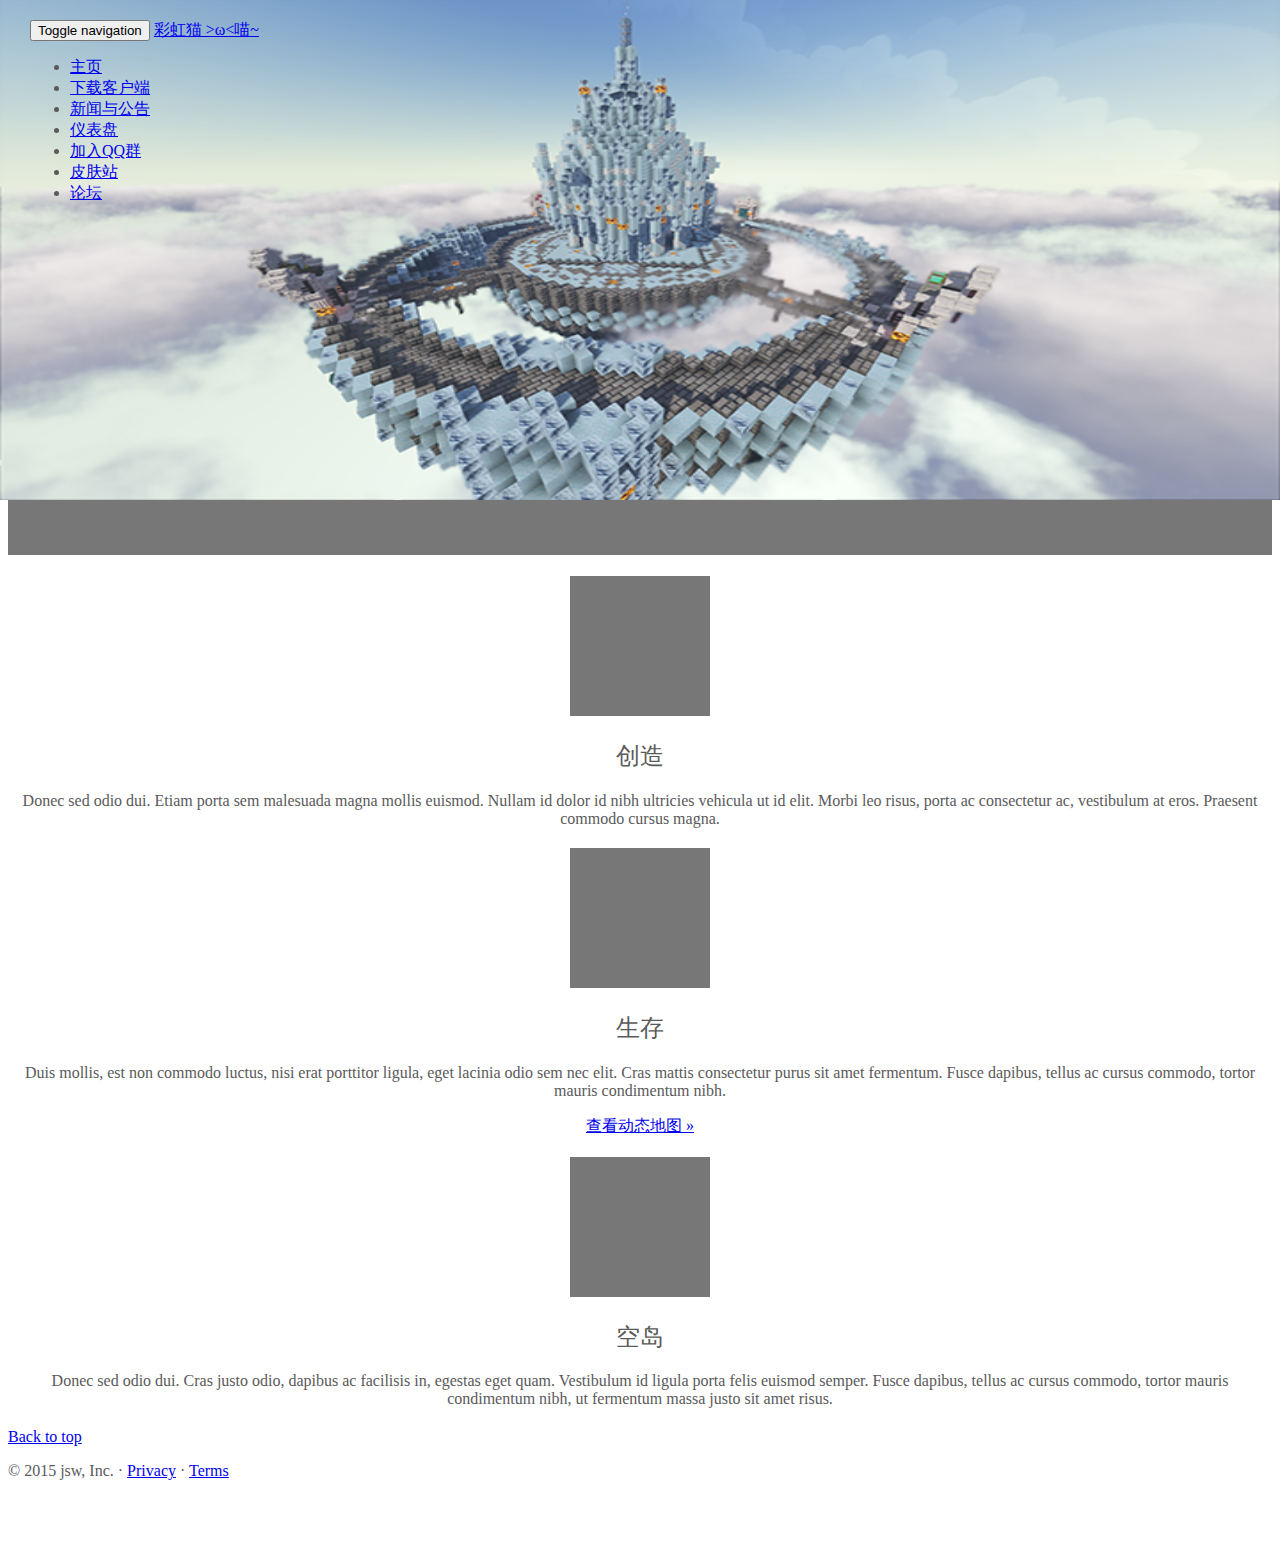
==== index.html @ a3e4a2fe "[c9.io]title" ====
<!doctype html>
<html>
<head>
<meta charset="utf-8">
<meta http-equiv="X-UA-Compatible" content="IE=edge">
<meta name="renderer" content="Webkit|ie-stand|ie-comp">  
<meta name="viewport" content="width=device-width, initial-scale=1">
<title>.”  ✿ 彩虹猫   &gt;ω&lt;喵~</title>
<link rel="stylesheet" href="http://apps.bdimg.com/libs/bootstrap/3.3.0/css/bootstrap.min.css">
<link rel="stylesheet" href="http://apps.bdimg.com/libs/bootstrap/3.3.0/css/bootstrap-theme.min.css">
<link rel="stylesheet" href="static/css/carousel.css">
</head>

<!-- NAVBAR
================================================== -->
  <body>
    <div class="navbar-wrapper">
      <div class="container">

        <nav class="navbar navbar-inverse navbar-static-top" role="navigation">
          <div class="container">
            <div class="navbar-header">
              <button type="button" class="navbar-toggle collapsed" data-toggle="collapse" data-target="#navbar" aria-expanded="false" aria-controls="navbar">
                <span class="sr-only">Toggle navigation</span>
                <span class="icon-bar"></span>
                <span class="icon-bar"></span>
                <span class="icon-bar"></span>
              </button>
              <a class="navbar-brand" href="#">彩虹猫   &gt;ω&lt;喵~</a>
            </div>
            <div id="navbar" class="navbar-collapse collapse">
              <ul class="nav navbar-nav">
                <li class="active"><a href="#">主页</a></li>
                <li><a href="#">下载客户端</a></li>
                <li><a href="#about">新闻与公告</a></li>
                <li><a href="#contact">仪表盘</a></li>
                <li><a href="#contact">加入QQ群</a></li>
                <li><a href="#">皮肤站</a></li>
				<li><a href="#">论坛</a></li>
              </ul>
            </div>
          </div>
        </nav>

      </div>
    </div>


    <!-- Carousel
    ================================================== -->
    <div id="myCarousel" class="carousel slide" data-ride="carousel">
      <!-- Indicators -->
      <ol class="carousel-indicators">
        <li data-target="#myCarousel" data-slide-to="0" class="active"></li>
        <!--<li data-target="#myCarousel" data-slide-to="1"></li>
        <li data-target="#myCarousel" data-slide-to="2"></li>-->
      </ol>
      <div class="carousel-inner" role="listbox">
        <div class="item active">
          <img src="static/image/png/bg1.png" alt="First slide">
          <div class="container">
            <div class="carousel-caption">
              <h1 style="background: url(static/image/png/bg_off.png) repeat;">新开始，新起点。</h1>
              <p style="background: url(static/image/png/bg_off.png) repeat;">脱胎自“冰封雪域”服务器，支持多版本客户端，生存、创造、空岛等多种游戏模式力求为所有玩家提供最好的体验。</p>
              <p><a class="btn btn-lg btn-primary" href="#" role="button">现在加入</a></p>
            </div>
          </div>
        </div>
        
        <!--<div class="item">
          <img src="[data-uri]" alt="Second slide">
          <div class="container">
            <div class="carousel-caption">
              <h1>Another example headline.</h1>
              <p>Cras justo odio, dapibus ac facilisis in, egestas eget quam. Donec id elit non mi porta gravida at eget metus. Nullam id dolor id nibh ultricies vehicula ut id elit.</p>
              <p><a class="btn btn-lg btn-primary" href="#" role="button">Learn more</a></p>
            </div>
          </div>
        </div>
        <div class="item">
          <img src="[data-uri]" alt="Third slide">
          <div class="container">
            <div class="carousel-caption">
              <h1>One more for good measure.</h1>
              <p>Cras justo odio, dapibus ac facilisis in, egestas eget quam. Donec id elit non mi porta gravida at eget metus. Nullam id dolor id nibh ultricies vehicula ut id elit.</p>
              <p><a class="btn btn-lg btn-primary" href="#" role="button">Browse gallery</a></p>
            </div>
          </div>
        </div>-->
      </div>
      <!--<a class="left carousel-control" href="#myCarousel" role="button" data-slide="prev">
        <span class="glyphicon glyphicon-chevron-left"></span>
        <span class="sr-only">Previous</span>
      </a>
      <a class="right carousel-control" href="#myCarousel" role="button" data-slide="next">
        <span class="glyphicon glyphicon-chevron-right"></span>
        <span class="sr-only">Next</span>
      </a>-->
    </div><!-- /.carousel -->


    <!-- Marketing messaging and featurettes
    ================================================== -->
    <!-- Wrap the rest of the page in another container to center all the content. -->

    <div class="container marketing">

      <!-- Three columns of text below the carousel -->
      <div class="row">
        <div class="col-lg-4">
          <img class="img-circle" src="[data-uri]" alt="Generic placeholder image" style="width: 140px; height: 140px;">
          <h2>创造</h2>
          <p>Donec sed odio dui. Etiam porta sem malesuada magna mollis euismod. Nullam id dolor id nibh ultricies vehicula ut id elit. Morbi leo risus, porta ac consectetur ac, vestibulum at eros. Praesent commodo cursus magna.</p>
        </div><!-- /.col-lg-4 -->
        <div class="col-lg-4">
          <img class="img-circle" src="[data-uri]" alt="Generic placeholder image" style="width: 140px; height: 140px;">
          <h2>生存</h2>
          <p>Duis mollis, est non commodo luctus, nisi erat porttitor ligula, eget lacinia odio sem nec elit. Cras mattis consectetur purus sit amet fermentum. Fusce dapibus, tellus ac cursus commodo, tortor mauris condimentum nibh.</p>
          <p><a class="btn btn-default" href="#" role="button">查看动态地图 &raquo;</a></p>
        </div><!-- /.col-lg-4 -->
        <div class="col-lg-4">
          <img class="img-circle" src="[data-uri]" alt="Generic placeholder image" style="width: 140px; height: 140px;">
          <h2>空岛</h2>
          <p>Donec sed odio dui. Cras justo odio, dapibus ac facilisis in, egestas eget quam. Vestibulum id ligula porta felis euismod semper. Fusce dapibus, tellus ac cursus commodo, tortor mauris condimentum nibh, ut fermentum massa justo sit amet risus.</p>
        </div><!-- /.col-lg-4 -->
      </div><!-- /.row -->


      <!-- START THE FEATURETTES -->
<!--
      <hr class="featurette-divider">

      <div class="row featurette">
        <div class="col-md-7">
          <h2 class="featurette-heading">First featurette heading. <span class="text-muted">It'll blow your mind.</span></h2>
          <p class="lead">Donec ullamcorper nulla non metus auctor fringilla. Vestibulum id ligula porta felis euismod semper. Praesent commodo cursus magna, vel scelerisque nisl consectetur. Fusce dapibus, tellus ac cursus commodo.</p>
        </div>
        <div class="col-md-5">
          <img class="featurette-image img-responsive" data-src="holder.js/500x500/auto" alt="Generic placeholder image">
        </div>
      </div>

      <hr class="featurette-divider">

      <div class="row featurette">
        <div class="col-md-5">
          <img class="featurette-image img-responsive" data-src="holder.js/500x500/auto" alt="Generic placeholder image">
        </div>
        <div class="col-md-7">
          <h2 class="featurette-heading">Oh yeah, it's that good. <span class="text-muted">See for yourself.</span></h2>
          <p class="lead">Donec ullamcorper nulla non metus auctor fringilla. Vestibulum id ligula porta felis euismod semper. Praesent commodo cursus magna, vel scelerisque nisl consectetur. Fusce dapibus, tellus ac cursus commodo.</p>
        </div>
      </div>

      <hr class="featurette-divider">

      <div class="row featurette">
        <div class="col-md-7">
          <h2 class="featurette-heading">And lastly, this one. <span class="text-muted">Checkmate.</span></h2>
          <p class="lead">Donec ullamcorper nulla non metus auctor fringilla. Vestibulum id ligula porta felis euismod semper. Praesent commodo cursus magna, vel scelerisque nisl consectetur. Fusce dapibus, tellus ac cursus commodo.</p>
        </div>
        <div class="col-md-5">
          <img class="featurette-image img-responsive" data-src="holder.js/500x500/auto" alt="Generic placeholder image">
        </div>
      </div>

      <hr class="featurette-divider">
-->
      <!-- /END THE FEATURETTES -->


      <!-- FOOTER -->
      <footer>
        <p class="pull-right"><a href="#">Back to top</a></p>
        <p>&copy; 2015 jsw, Inc. &middot; <a href="#">Privacy</a> &middot; <a href="#">Terms</a></p>
      </footer>

    </div><!-- /.container -->
<script src="http://apps.bdimg.com/libs/jquery/2.1.1/jquery.min.js"></script>
<script src="http://apps.bdimg.com/libs/bootstrap/3.3.0/js/bootstrap.min.js"></script>
</body>
</html>
---- static/css/carousel.css ----
@charset "utf-8";
/* GLOBAL STYLES
-------------------------------------------------- */
/* Padding below the footer and lighter body text */

body {
  padding-bottom: 40px;
  color: #5a5a5a;
}


/* CUSTOMIZE THE NAVBAR
-------------------------------------------------- */

/* Special class on .container surrounding .navbar, used for positioning it into place. */
.navbar-wrapper {
  position: absolute;
  top: 0;
  right: 0;
  left: 0;
  z-index: 20;
}

/* Flip around the padding for proper display in narrow viewports */
.navbar-wrapper > .container {
  padding-right: 0;
  padding-left: 0;
}
.navbar-wrapper .navbar {
  padding-right: 15px;
  padding-left: 15px;
}
.navbar-wrapper .navbar .container {
  width: auto;
}


/* CUSTOMIZE THE CAROUSEL
-------------------------------------------------- */

/* Carousel base class */
.carousel {
  height: 500px;
  margin-bottom: 60px;
}
/* Since positioning the image, we need to help out the caption */
.carousel-caption {
  z-index: 10;
}

/* Declare heights because of positioning of img element */
.carousel .item {
  height: 500px;
  background-color: #777;
}
.carousel-inner > .item > img {
  position: absolute;
  top: 0;
  left: 0;
  min-width: 100%;
  height: 500px;
}


/* MARKETING CONTENT
-------------------------------------------------- */

/* Center align the text within the three columns below the carousel */
.marketing .col-lg-4 {
  margin-bottom: 20px;
  text-align: center;
}
.marketing h2 {
  font-weight: normal;
}
.marketing .col-lg-4 p {
  margin-right: 10px;
  margin-left: 10px;
}


/* Featurettes
------------------------- */

.featurette-divider {
  margin: 80px 0; /* Space out the Bootstrap <hr> more */
}

/* Thin out the marketing headings */
.featurette-heading {
  font-weight: 300;
  line-height: 1;
  letter-spacing: -1px;
}


/* RESPONSIVE CSS
-------------------------------------------------- */

@media (min-width: 768px) {
  /* Navbar positioning foo */
  .navbar-wrapper {
    margin-top: 20px;
  }
  .navbar-wrapper .container {
    padding-right: 15px;
    padding-left: 15px;
  }
  .navbar-wrapper .navbar {
    padding-right: 0;
    padding-left: 0;
  }

  /* The navbar becomes detached from the top, so we round the corners */
  .navbar-wrapper .navbar {
    border-radius: 4px;
  }

  /* Bump up size of carousel content */
  .carousel-caption p {
    margin-bottom: 20px;
    font-size: 21px;
    line-height: 1.4;
  }

  .featurette-heading {
    font-size: 50px;
  }
}

@media (min-width: 992px) {
  .featurette-heading {
    margin-top: 120px;
  }
}
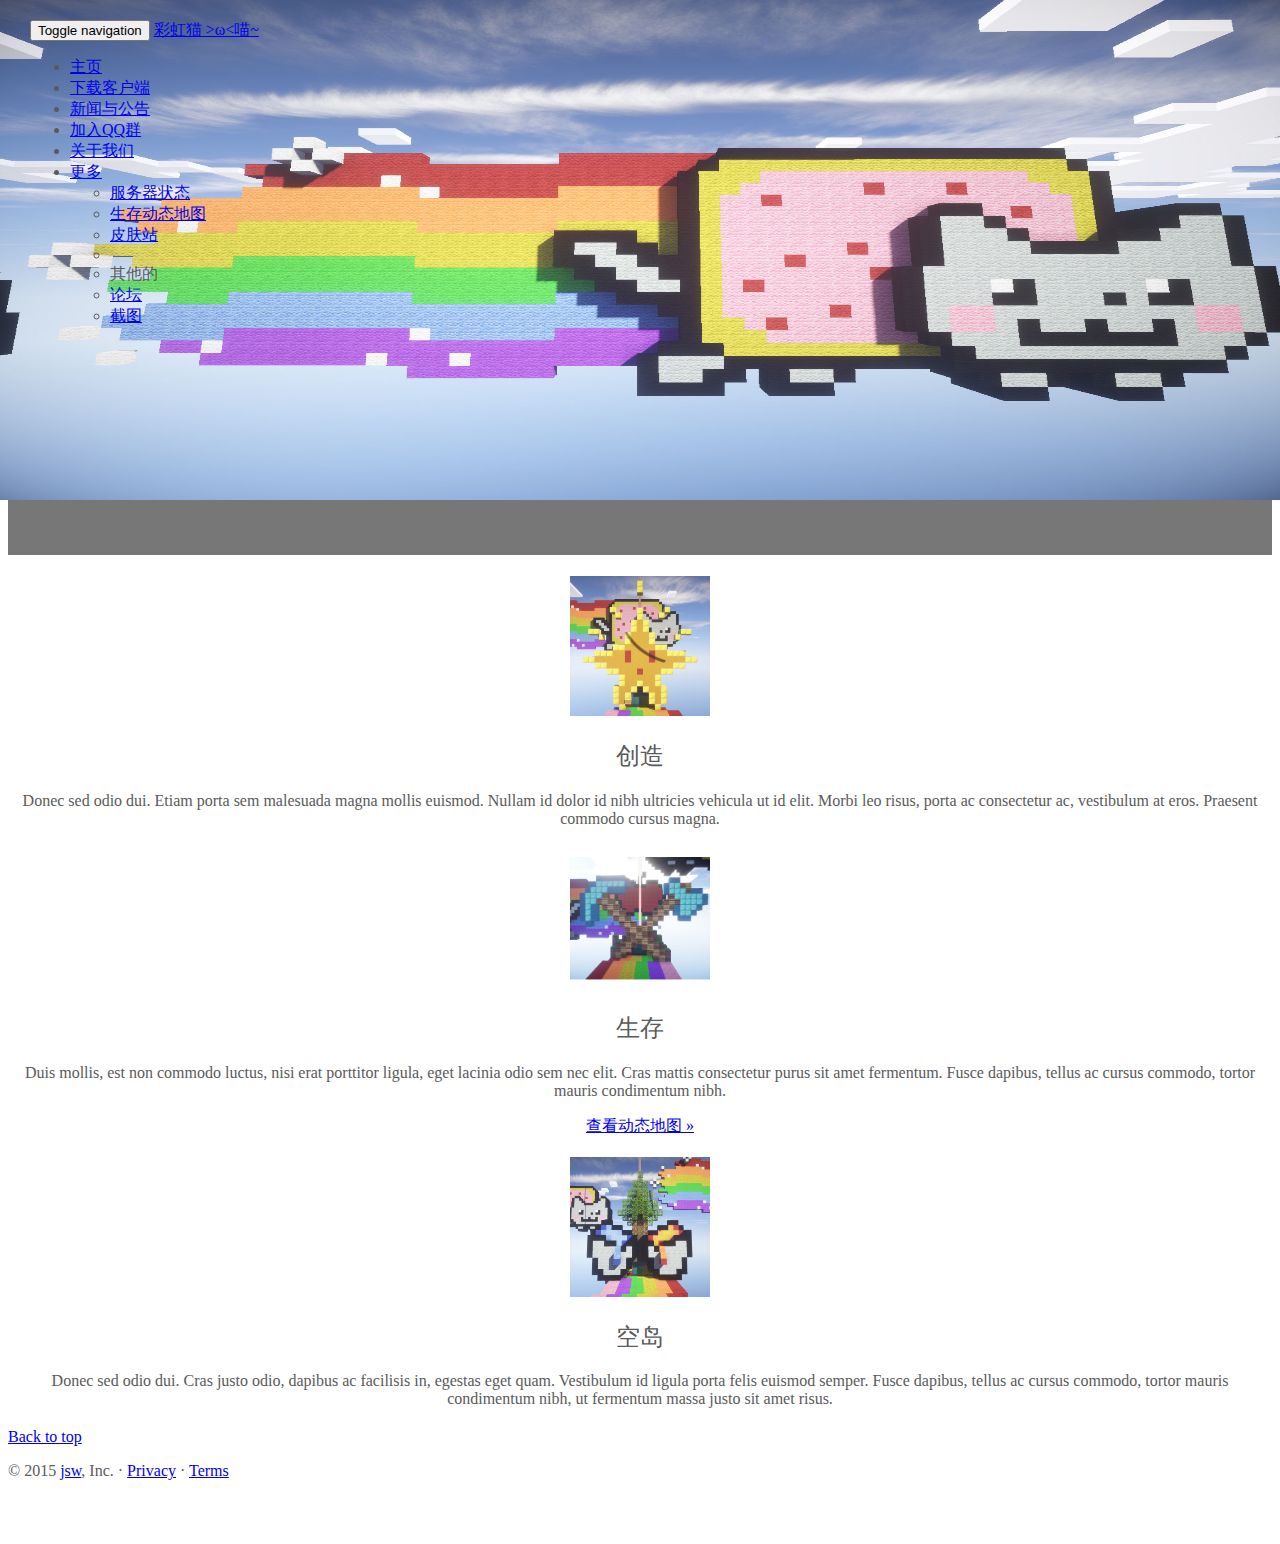
==== commit e926ccd5: "main ok" ====
--- a/index.html
+++ b/index.html
@@ -5,7 +5,7 @@
 <meta http-equiv="X-UA-Compatible" content="IE=edge">
 <meta name="renderer" content="Webkit|ie-stand|ie-comp">  
 <meta name="viewport" content="width=device-width, initial-scale=1">
-<title>.”  ✿ 彩虹猫   &gt;ω&lt;喵~</title>
+<title>彩虹猫   &gt;ω&lt;喵~</title>
 <link rel="stylesheet" href="http://apps.bdimg.com/libs/bootstrap/3.3.0/css/bootstrap.min.css">
 <link rel="stylesheet" href="http://apps.bdimg.com/libs/bootstrap/3.3.0/css/bootstrap-theme.min.css">
 <link rel="stylesheet" href="static/css/carousel.css">
@@ -26,17 +26,27 @@
                 <span class="icon-bar"></span>
                 <span class="icon-bar"></span>
               </button>
-              <a class="navbar-brand" href="#">彩虹猫   &gt;ω&lt;喵~</a>
+              <a class="navbar-brand" href="index.html">彩虹猫   &gt;ω&lt;喵~</a>
             </div>
             <div id="navbar" class="navbar-collapse collapse">
-              <ul class="nav navbar-nav">
-                <li class="active"><a href="#">主页</a></li>
-                <li><a href="#">下载客户端</a></li>
-                <li><a href="#about">新闻与公告</a></li>
-                <li><a href="#contact">仪表盘</a></li>
-                <li><a href="#contact">加入QQ群</a></li>
-                <li><a href="#">皮肤站</a></li>
-				<li><a href="#">论坛</a></li>
+              <ul class="nav navbar-nav navbar-right">
+                <li class="active"><a href="index.html">主页</a></li>
+                <li><a href="goto.html#client" target="_blank">下载客户端</a></li>
+                <li><a href="news.htm">新闻与公告</a></li>
+                <li><a href="goto.html#joinus" target="_blank">加入QQ群</a></li>
+                <li><a href="contact.html">关于我们</a></li>
+                <li class="dropdown">
+                  <a href="#" class="dropdown-toggle" data-toggle="dropdown" role="button" aria-expanded="false">更多 <span class="caret"></span></a>
+                  <ul class="dropdown-menu" role="menu">
+                    <li><a href="goto.html#status">服务器状态</a></li>
+                    <li><a href="goto.html#dynmap">生存动态地图</a></li>
+                    <li><a href="goto.html#skin" target="_blank">皮肤站</a></li>
+                    <li class="divider"></li>
+                    <li class="dropdown-header">其他的</li>
+                    <li><a href="#">论坛</a></li>
+                    <li><a href="#">截图</a></li>
+                  </ul>
+                </li>
               </ul>
             </div>
           </div>
@@ -57,12 +67,12 @@
       </ol>
       <div class="carousel-inner" role="listbox">
         <div class="item active">
-          <img src="static/image/png/bg1.png" alt="First slide">
+          <img src="static/image/jpg/main.jpg" alt="First slide">
           <div class="container">
             <div class="carousel-caption">
               <h1 style="background: url(static/image/png/bg_off.png) repeat;">新开始，新起点。</h1>
               <p style="background: url(static/image/png/bg_off.png) repeat;">脱胎自“冰封雪域”服务器，支持多版本客户端，生存、创造、空岛等多种游戏模式力求为所有玩家提供最好的体验。</p>
-              <p><a class="btn btn-lg btn-primary" href="#" role="button">现在加入</a></p>
+              <p><a class="btn btn-lg btn-primary" href="goto.html#joinus" role="button" target="_blank">现在加入</a></p>
             </div>
           </div>
         </div>
@@ -108,18 +118,18 @@
       <!-- Three columns of text below the carousel -->
       <div class="row">
         <div class="col-lg-4">
-          <img class="img-circle" src="[data-uri]" alt="Generic placeholder image" style="width: 140px; height: 140px;">
+          <img class="img-circle" src="static/image/jpg/creative.jpg" alt="Generic placeholder image" style="width: 140px; height: 140px;">
           <h2>创造</h2>
           <p>Donec sed odio dui. Etiam porta sem malesuada magna mollis euismod. Nullam id dolor id nibh ultricies vehicula ut id elit. Morbi leo risus, porta ac consectetur ac, vestibulum at eros. Praesent commodo cursus magna.</p>
         </div><!-- /.col-lg-4 -->
         <div class="col-lg-4">
-          <img class="img-circle" src="[data-uri]" alt="Generic placeholder image" style="width: 140px; height: 140px;">
-          <h2>生存</h2>
+          <img class="img-circle" src="static/image/jpg/survival.jpg" alt="Generic placeholder image" style="width: 140px; height: 140px;">
+          <h2><span class="glyphicon glyphicon-star" aria-hidden="true"></span>生存<span class="glyphicon glyphicon-star" aria-hidden="true"></span></h2>
           <p>Duis mollis, est non commodo luctus, nisi erat porttitor ligula, eget lacinia odio sem nec elit. Cras mattis consectetur purus sit amet fermentum. Fusce dapibus, tellus ac cursus commodo, tortor mauris condimentum nibh.</p>
-          <p><a class="btn btn-default" href="#" role="button">查看动态地图 &raquo;</a></p>
+          <p><a class="btn btn-default" href="goto.html#dynmap" role="button">查看动态地图 &raquo;</a></p>
         </div><!-- /.col-lg-4 -->
         <div class="col-lg-4">
-          <img class="img-circle" src="[data-uri]" alt="Generic placeholder image" style="width: 140px; height: 140px;">
+          <img class="img-circle" src="static/image/jpg/skyblock.jpg" alt="Generic placeholder image" style="width: 140px; height: 140px;">
           <h2>空岛</h2>
           <p>Donec sed odio dui. Cras justo odio, dapibus ac facilisis in, egestas eget quam. Vestibulum id ligula porta felis euismod semper. Fusce dapibus, tellus ac cursus commodo, tortor mauris condimentum nibh, ut fermentum massa justo sit amet risus.</p>
         </div><!-- /.col-lg-4 -->
@@ -172,7 +182,7 @@
       <!-- FOOTER -->
       <footer>
         <p class="pull-right"><a href="#">Back to top</a></p>
-        <p>&copy; 2015 jsw, Inc. &middot; <a href="#">Privacy</a> &middot; <a href="#">Terms</a></p>
+        <p>&copy; 2015 <a href="http://jsw3286.eu.org/">jsw</a>, Inc. &middot; <a href="#">Privacy</a> &middot; <a href="#">Terms</a></p>
       </footer>
 
     </div><!-- /.container -->
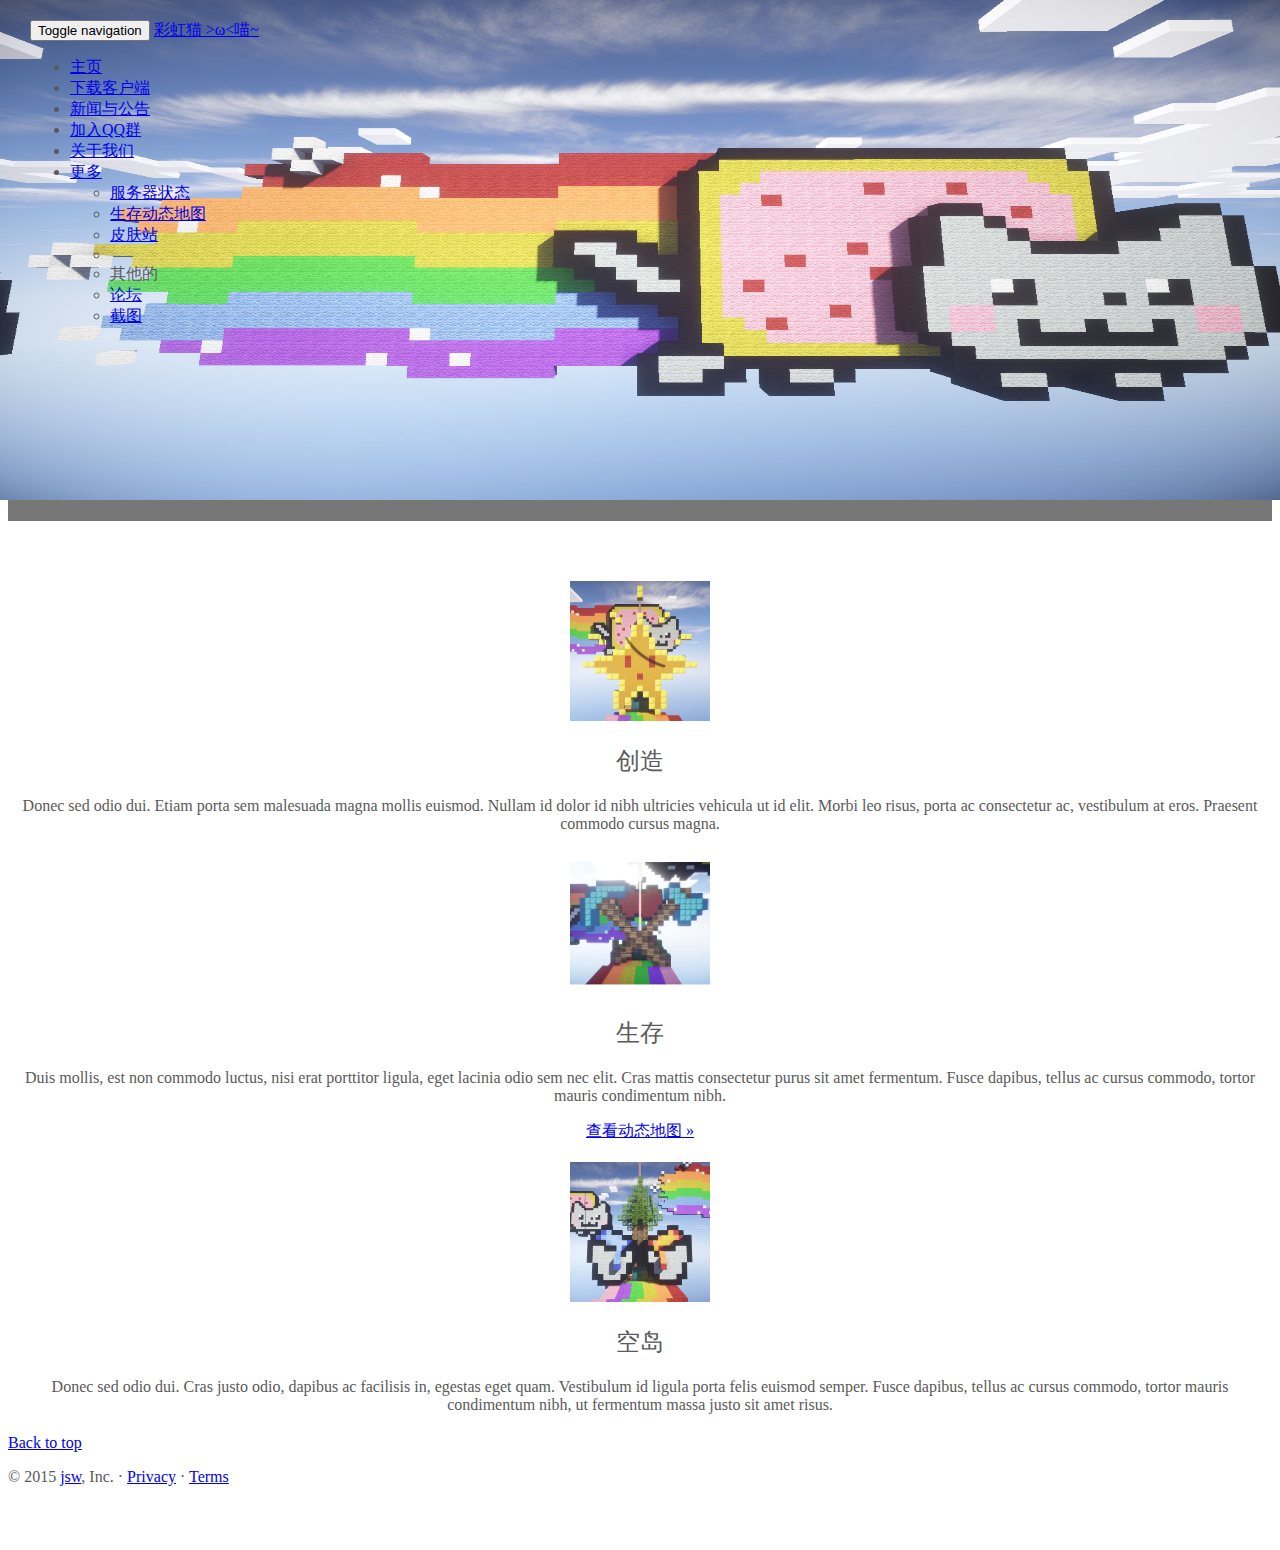
==== commit 31ef40e4: "2" ====
--- a/index.html
+++ b/index.html
@@ -60,11 +60,11 @@
     ================================================== -->
     <div id="myCarousel" class="carousel slide" data-ride="carousel">
       <!-- Indicators -->
-      <ol class="carousel-indicators">
+      <!--<ol class="carousel-indicators">
         <li data-target="#myCarousel" data-slide-to="0" class="active"></li>
-        <!--<li data-target="#myCarousel" data-slide-to="1"></li>
-        <li data-target="#myCarousel" data-slide-to="2"></li>-->
-      </ol>
+        <li data-target="#myCarousel" data-slide-to="1"></li>
+        <li data-target="#myCarousel" data-slide-to="2"></li>
+      </ol>-->
       <div class="carousel-inner" role="listbox">
         <div class="item active">
           <img src="static/image/jpg/main.jpg" alt="First slide">
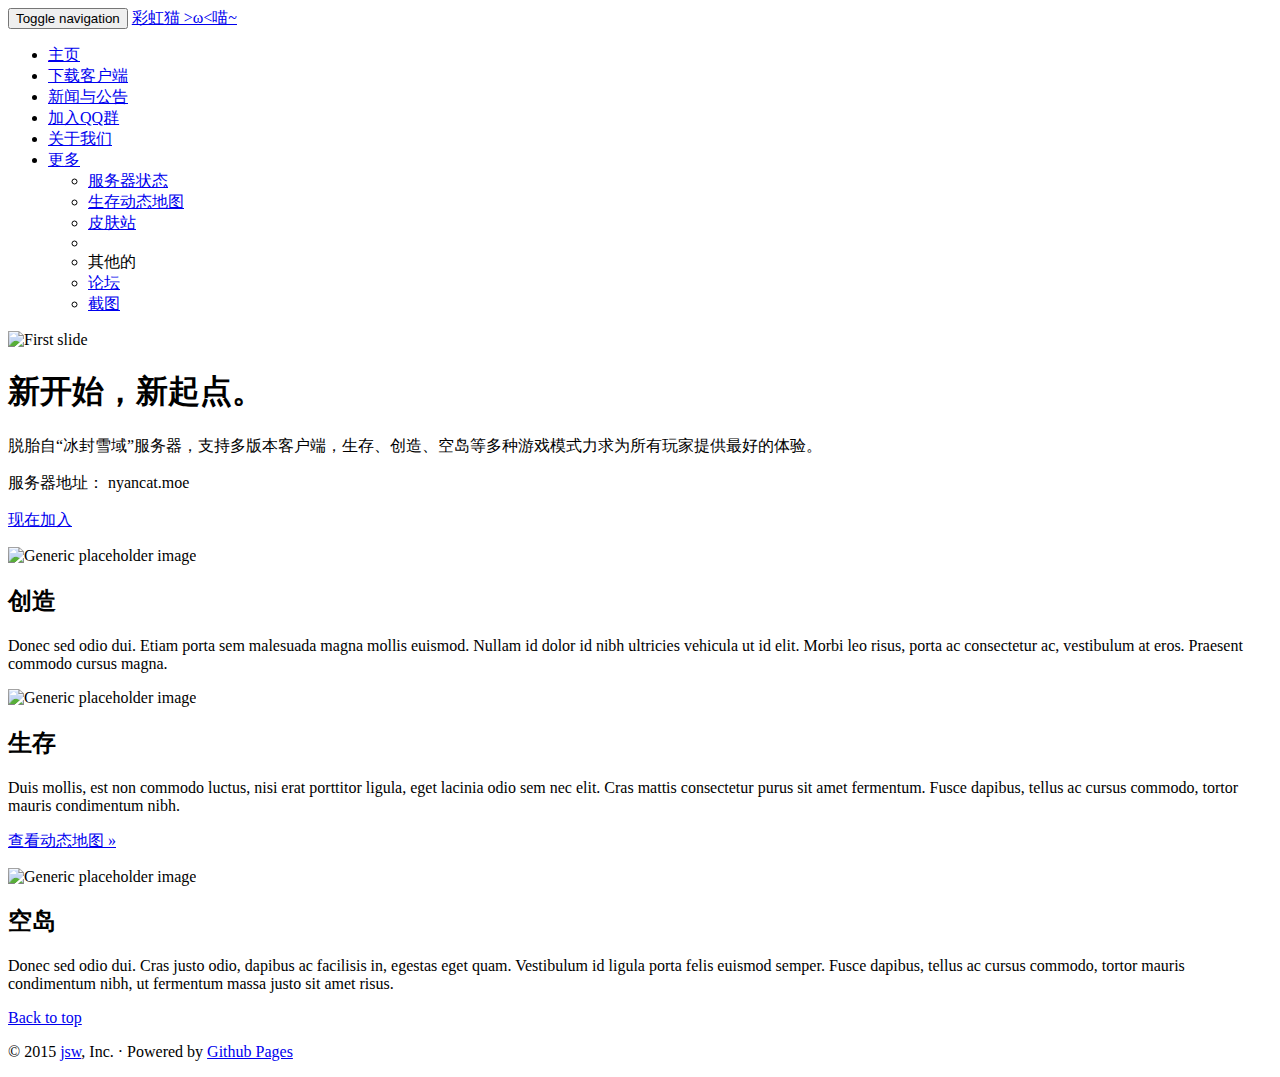
==== commit a1975527: "cdn" ====
--- a/index.html
+++ b/index.html
@@ -8,7 +8,7 @@
 <title>彩虹猫   &gt;ω&lt;喵~</title>
 <link rel="stylesheet" href="http://apps.bdimg.com/libs/bootstrap/3.3.0/css/bootstrap.min.css">
 <link rel="stylesheet" href="http://apps.bdimg.com/libs/bootstrap/3.3.0/css/bootstrap-theme.min.css">
-<link rel="stylesheet" href="static/css/carousel.css">
+<link rel="stylesheet" href="http://nyancat-cms-a9871.53b69904d8046.d01.nanoyun.com/css/carousel.css">
 </head>
 
 <!-- NAVBAR
@@ -17,7 +17,7 @@
     <div class="navbar-wrapper">
       <div class="container">
 
-        <nav class="navbar navbar-inverse navbar-static-top" role="navigation">
+        <nav class="navbar navbar-inverse navbar-http://nyancat-cms-a9871.53b69904d8046.d01.nanoyun.com-top" role="navigation">
           <div class="container">
             <div class="navbar-header">
               <button type="button" class="navbar-toggle collapsed" data-toggle="collapse" data-target="#navbar" aria-expanded="false" aria-controls="navbar">
@@ -67,11 +67,12 @@
       </ol>-->
       <div class="carousel-inner" role="listbox">
         <div class="item active">
-          <img src="static/image/jpg/main.jpg" alt="First slide">
+          <img src="http://nyancat-cms-a9871.53b69904d8046.d01.nanoyun.com/image/jpg/main.jpg" alt="First slide">
           <div class="container">
             <div class="carousel-caption">
-              <h1 style="background: url(static/image/png/bg_off.png) repeat;">新开始，新起点。</h1>
-              <p style="background: url(static/image/png/bg_off.png) repeat;">脱胎自“冰封雪域”服务器，支持多版本客户端，生存、创造、空岛等多种游戏模式力求为所有玩家提供最好的体验。</p>
+              <h1 style="background: url(http://nyancat-cms-a9871.53b69904d8046.d01.nanoyun.com/image/png/bg_off.png) repeat;">新开始，新起点。</h1>
+              <p style="background: url(http://nyancat-cms-a9871.53b69904d8046.d01.nanoyun.com/image/png/bg_off.png) repeat;">脱胎自“冰封雪域”服务器，支持多版本客户端，生存、创造、空岛等多种游戏模式力求为所有玩家提供最好的体验。</p>
+              <p style="background: url(http://nyancat-cms-a9871.53b69904d8046.d01.nanoyun.com/image/png/bg_off.png) repeat;">服务器地址： nyancat.moe</p>
               <p><a class="btn btn-lg btn-primary" href="goto.html#joinus" role="button" target="_blank">现在加入</a></p>
             </div>
           </div>
@@ -118,18 +119,18 @@
       <!-- Three columns of text below the carousel -->
       <div class="row">
         <div class="col-lg-4">
-          <img class="img-circle" src="static/image/jpg/creative.jpg" alt="Generic placeholder image" style="width: 140px; height: 140px;">
+          <img class="img-circle" src="http://nyancat-cms-a9871.53b69904d8046.d01.nanoyun.com/image/jpg/creative.jpg" alt="Generic placeholder image" style="width: 140px; height: 140px;">
           <h2>创造</h2>
           <p>Donec sed odio dui. Etiam porta sem malesuada magna mollis euismod. Nullam id dolor id nibh ultricies vehicula ut id elit. Morbi leo risus, porta ac consectetur ac, vestibulum at eros. Praesent commodo cursus magna.</p>
         </div><!-- /.col-lg-4 -->
         <div class="col-lg-4">
-          <img class="img-circle" src="static/image/jpg/survival.jpg" alt="Generic placeholder image" style="width: 140px; height: 140px;">
+          <img class="img-circle" src="http://nyancat-cms-a9871.53b69904d8046.d01.nanoyun.com/image/jpg/survival.jpg" alt="Generic placeholder image" style="width: 140px; height: 140px;">
           <h2><span class="glyphicon glyphicon-star" aria-hidden="true"></span>生存<span class="glyphicon glyphicon-star" aria-hidden="true"></span></h2>
           <p>Duis mollis, est non commodo luctus, nisi erat porttitor ligula, eget lacinia odio sem nec elit. Cras mattis consectetur purus sit amet fermentum. Fusce dapibus, tellus ac cursus commodo, tortor mauris condimentum nibh.</p>
           <p><a class="btn btn-default" href="goto.html#dynmap" role="button">查看动态地图 &raquo;</a></p>
         </div><!-- /.col-lg-4 -->
         <div class="col-lg-4">
-          <img class="img-circle" src="static/image/jpg/skyblock.jpg" alt="Generic placeholder image" style="width: 140px; height: 140px;">
+          <img class="img-circle" src="http://nyancat-cms-a9871.53b69904d8046.d01.nanoyun.com/image/jpg/skyblock.jpg" alt="Generic placeholder image" style="width: 140px; height: 140px;">
           <h2>空岛</h2>
           <p>Donec sed odio dui. Cras justo odio, dapibus ac facilisis in, egestas eget quam. Vestibulum id ligula porta felis euismod semper. Fusce dapibus, tellus ac cursus commodo, tortor mauris condimentum nibh, ut fermentum massa justo sit amet risus.</p>
         </div><!-- /.col-lg-4 -->
@@ -182,7 +183,7 @@
       <!-- FOOTER -->
       <footer>
         <p class="pull-right"><a href="#">Back to top</a></p>
-        <p>&copy; 2015 <a href="http://jsw3286.eu.org/">jsw</a>, Inc. &middot; <a href="#">Privacy</a> &middot; <a href="#">Terms</a></p>
+        <p>&copy; 2015 <a href="http://jsw3286.eu.org/">jsw</a>, Inc. &middot; Powered by <a href="http://pages.github.com/">Github Pages</a></p>
       </footer>
 
     </div><!-- /.container -->
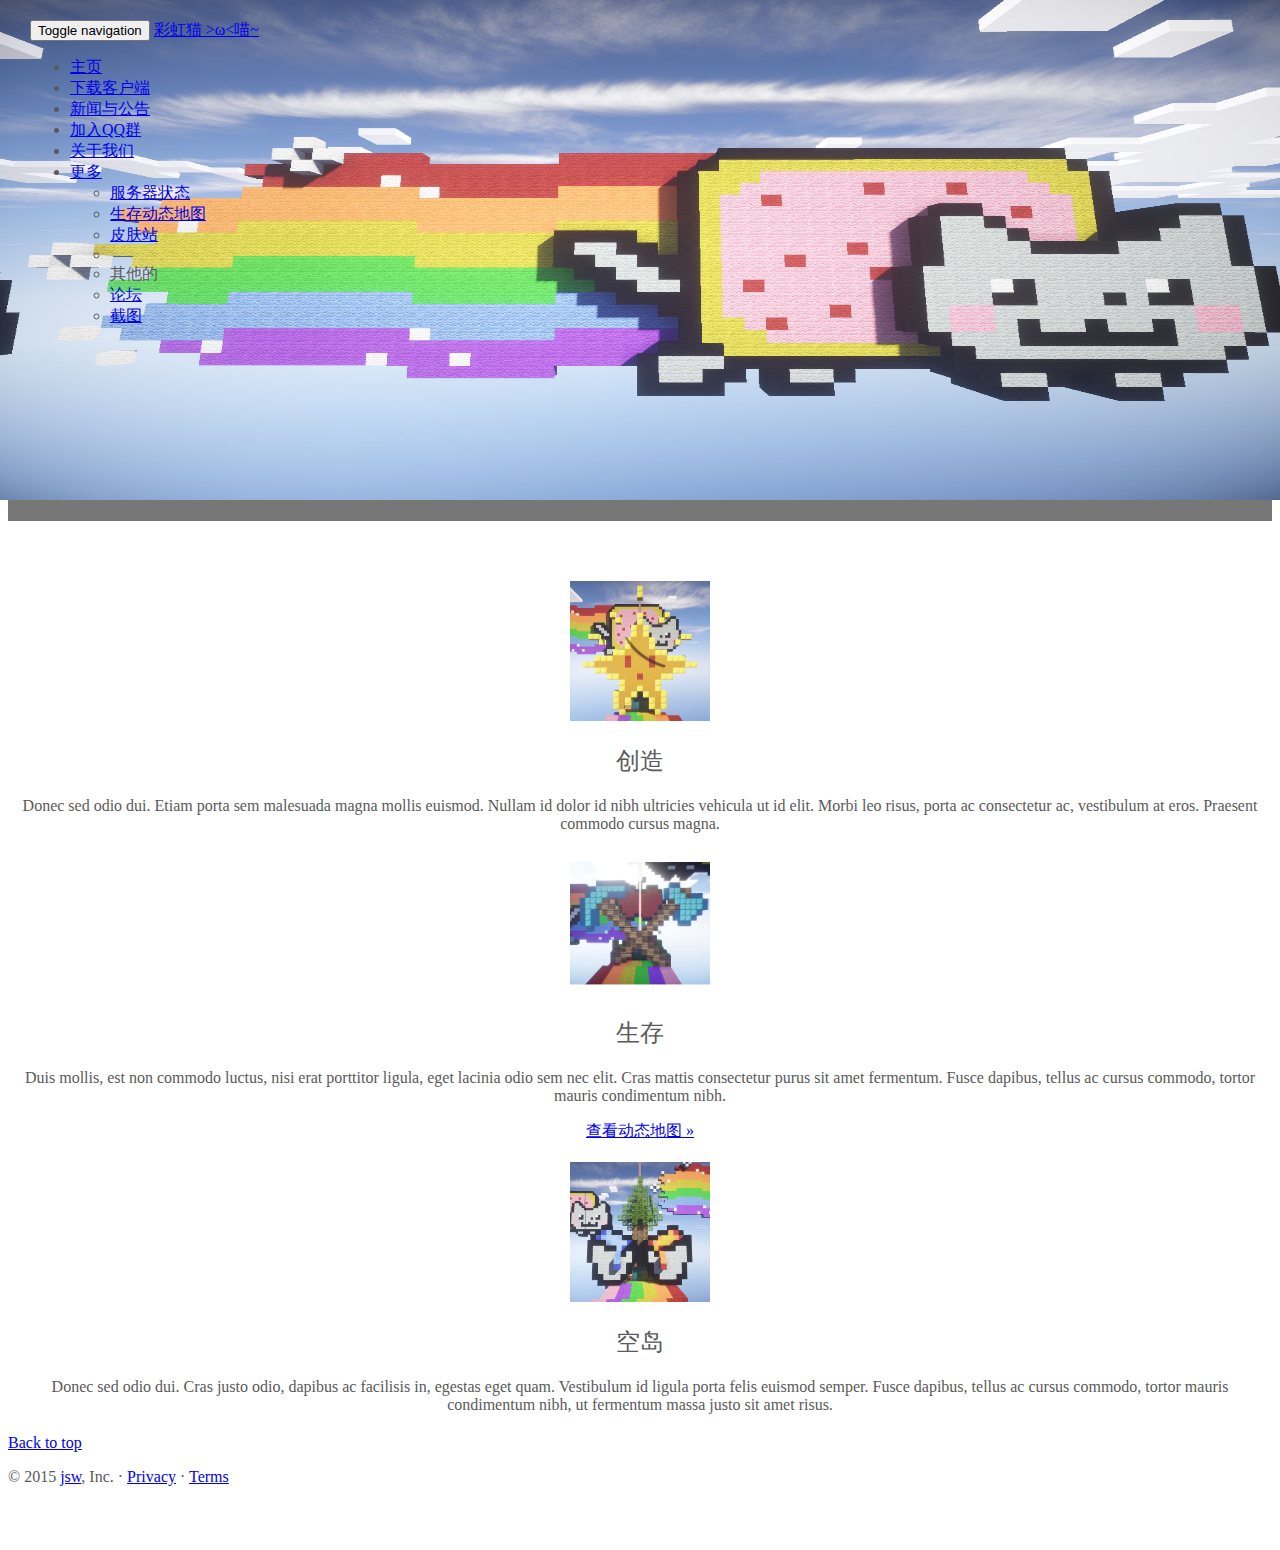
==== commit e6cd82ae: "Revert "cdn"" ====
--- a/index.html
+++ b/index.html
@@ -8,7 +8,7 @@
 <title>彩虹猫   &gt;ω&lt;喵~</title>
 <link rel="stylesheet" href="http://apps.bdimg.com/libs/bootstrap/3.3.0/css/bootstrap.min.css">
 <link rel="stylesheet" href="http://apps.bdimg.com/libs/bootstrap/3.3.0/css/bootstrap-theme.min.css">
-<link rel="stylesheet" href="http://nyancat-cms-a9871.53b69904d8046.d01.nanoyun.com/css/carousel.css">
+<link rel="stylesheet" href="static/css/carousel.css">
 </head>
 
 <!-- NAVBAR
@@ -17,7 +17,7 @@
     <div class="navbar-wrapper">
       <div class="container">
 
-        <nav class="navbar navbar-inverse navbar-http://nyancat-cms-a9871.53b69904d8046.d01.nanoyun.com-top" role="navigation">
+        <nav class="navbar navbar-inverse navbar-static-top" role="navigation">
           <div class="container">
             <div class="navbar-header">
               <button type="button" class="navbar-toggle collapsed" data-toggle="collapse" data-target="#navbar" aria-expanded="false" aria-controls="navbar">
@@ -67,12 +67,12 @@
       </ol>-->
       <div class="carousel-inner" role="listbox">
         <div class="item active">
-          <img src="http://nyancat-cms-a9871.53b69904d8046.d01.nanoyun.com/image/jpg/main.jpg" alt="First slide">
+          <img src="static/image/jpg/main.jpg" alt="First slide">
           <div class="container">
             <div class="carousel-caption">
-              <h1 style="background: url(http://nyancat-cms-a9871.53b69904d8046.d01.nanoyun.com/image/png/bg_off.png) repeat;">新开始，新起点。</h1>
-              <p style="background: url(http://nyancat-cms-a9871.53b69904d8046.d01.nanoyun.com/image/png/bg_off.png) repeat;">脱胎自“冰封雪域”服务器，支持多版本客户端，生存、创造、空岛等多种游戏模式力求为所有玩家提供最好的体验。</p>
-              <p style="background: url(http://nyancat-cms-a9871.53b69904d8046.d01.nanoyun.com/image/png/bg_off.png) repeat;">服务器地址： nyancat.moe</p>
+              <h1 style="background: url(static/image/png/bg_off.png) repeat;">新开始，新起点。</h1>
+              <p style="background: url(static/image/png/bg_off.png) repeat;">脱胎自“冰封雪域”服务器，支持多版本客户端，生存、创造、空岛等多种游戏模式力求为所有玩家提供最好的体验。</p>
+              <p style="background: url(static/image/png/bg_off.png) repeat;">服务器地址： nyancat.moe</p>
               <p><a class="btn btn-lg btn-primary" href="goto.html#joinus" role="button" target="_blank">现在加入</a></p>
             </div>
           </div>
@@ -119,18 +119,18 @@
       <!-- Three columns of text below the carousel -->
       <div class="row">
         <div class="col-lg-4">
-          <img class="img-circle" src="http://nyancat-cms-a9871.53b69904d8046.d01.nanoyun.com/image/jpg/creative.jpg" alt="Generic placeholder image" style="width: 140px; height: 140px;">
+          <img class="img-circle" src="static/image/jpg/creative.jpg" alt="Generic placeholder image" style="width: 140px; height: 140px;">
           <h2>创造</h2>
           <p>Donec sed odio dui. Etiam porta sem malesuada magna mollis euismod. Nullam id dolor id nibh ultricies vehicula ut id elit. Morbi leo risus, porta ac consectetur ac, vestibulum at eros. Praesent commodo cursus magna.</p>
         </div><!-- /.col-lg-4 -->
         <div class="col-lg-4">
-          <img class="img-circle" src="http://nyancat-cms-a9871.53b69904d8046.d01.nanoyun.com/image/jpg/survival.jpg" alt="Generic placeholder image" style="width: 140px; height: 140px;">
+          <img class="img-circle" src="static/image/jpg/survival.jpg" alt="Generic placeholder image" style="width: 140px; height: 140px;">
           <h2><span class="glyphicon glyphicon-star" aria-hidden="true"></span>生存<span class="glyphicon glyphicon-star" aria-hidden="true"></span></h2>
           <p>Duis mollis, est non commodo luctus, nisi erat porttitor ligula, eget lacinia odio sem nec elit. Cras mattis consectetur purus sit amet fermentum. Fusce dapibus, tellus ac cursus commodo, tortor mauris condimentum nibh.</p>
           <p><a class="btn btn-default" href="goto.html#dynmap" role="button">查看动态地图 &raquo;</a></p>
         </div><!-- /.col-lg-4 -->
         <div class="col-lg-4">
-          <img class="img-circle" src="http://nyancat-cms-a9871.53b69904d8046.d01.nanoyun.com/image/jpg/skyblock.jpg" alt="Generic placeholder image" style="width: 140px; height: 140px;">
+          <img class="img-circle" src="static/image/jpg/skyblock.jpg" alt="Generic placeholder image" style="width: 140px; height: 140px;">
           <h2>空岛</h2>
           <p>Donec sed odio dui. Cras justo odio, dapibus ac facilisis in, egestas eget quam. Vestibulum id ligula porta felis euismod semper. Fusce dapibus, tellus ac cursus commodo, tortor mauris condimentum nibh, ut fermentum massa justo sit amet risus.</p>
         </div><!-- /.col-lg-4 -->
@@ -183,7 +183,7 @@
       <!-- FOOTER -->
       <footer>
         <p class="pull-right"><a href="#">Back to top</a></p>
-        <p>&copy; 2015 <a href="http://jsw3286.eu.org/">jsw</a>, Inc. &middot; Powered by <a href="http://pages.github.com/">Github Pages</a></p>
+        <p>&copy; 2015 <a href="http://jsw3286.eu.org/">jsw</a>, Inc. &middot; <a href="#">Privacy</a> &middot; <a href="#">Terms</a></p>
       </footer>
 
     </div><!-- /.container -->
--- a/static/css/carousel.css
+++ b/static/css/carousel.css
@@ -0,0 +1,135 @@
+@charset "utf-8";
+/* GLOBAL STYLES
+-------------------------------------------------- */
+/* Padding below the footer and lighter body text */
+
+body {
+  padding-bottom: 40px;
+  color: #5a5a5a;
+}
+
+
+/* CUSTOMIZE THE NAVBAR
+-------------------------------------------------- */
+
+/* Special class on .container surrounding .navbar, used for positioning it into place. */
+.navbar-wrapper {
+  position: absolute;
+  top: 0;
+  right: 0;
+  left: 0;
+  z-index: 20;
+}
+
+/* Flip around the padding for proper display in narrow viewports */
+.navbar-wrapper > .container {
+  padding-right: 0;
+  padding-left: 0;
+}
+.navbar-wrapper .navbar {
+  padding-right: 15px;
+  padding-left: 15px;
+}
+.navbar-wrapper .navbar .container {
+  width: auto;
+}
+
+
+/* CUSTOMIZE THE CAROUSEL
+-------------------------------------------------- */
+
+/* Carousel base class */
+.carousel {
+  height: 500px;
+  margin-bottom: 60px;
+}
+/* Since positioning the image, we need to help out the caption */
+.carousel-caption {
+  z-index: 10;
+}
+
+/* Declare heights because of positioning of img element */
+.carousel .item {
+  height: 500px;
+  background-color: #777;
+}
+.carousel-inner > .item > img {
+  position: absolute;
+  top: 0;
+  left: 0;
+  min-width: 100%;
+  height: 500px;
+}
+
+
+/* MARKETING CONTENT
+-------------------------------------------------- */
+
+/* Center align the text within the three columns below the carousel */
+.marketing .col-lg-4 {
+  margin-bottom: 20px;
+  text-align: center;
+}
+.marketing h2 {
+  font-weight: normal;
+}
+.marketing .col-lg-4 p {
+  margin-right: 10px;
+  margin-left: 10px;
+}
+
+
+/* Featurettes
+------------------------- */
+
+.featurette-divider {
+  margin: 80px 0; /* Space out the Bootstrap <hr> more */
+}
+
+/* Thin out the marketing headings */
+.featurette-heading {
+  font-weight: 300;
+  line-height: 1;
+  letter-spacing: -1px;
+}
+
+
+/* RESPONSIVE CSS
+-------------------------------------------------- */
+
+@media (min-width: 768px) {
+  /* Navbar positioning foo */
+  .navbar-wrapper {
+    margin-top: 20px;
+  }
+  .navbar-wrapper .container {
+    padding-right: 15px;
+    padding-left: 15px;
+  }
+  .navbar-wrapper .navbar {
+    padding-right: 0;
+    padding-left: 0;
+  }
+
+  /* The navbar becomes detached from the top, so we round the corners */
+  .navbar-wrapper .navbar {
+    border-radius: 4px;
+  }
+
+  /* Bump up size of carousel content */
+  .carousel-caption p {
+    margin-bottom: 20px;
+    font-size: 21px;
+    line-height: 1.4;
+  }
+
+  .featurette-heading {
+    font-size: 50px;
+  }
+}
+
+@media (min-width: 992px) {
+  .featurette-heading {
+    margin-top: 120px;
+  }
+}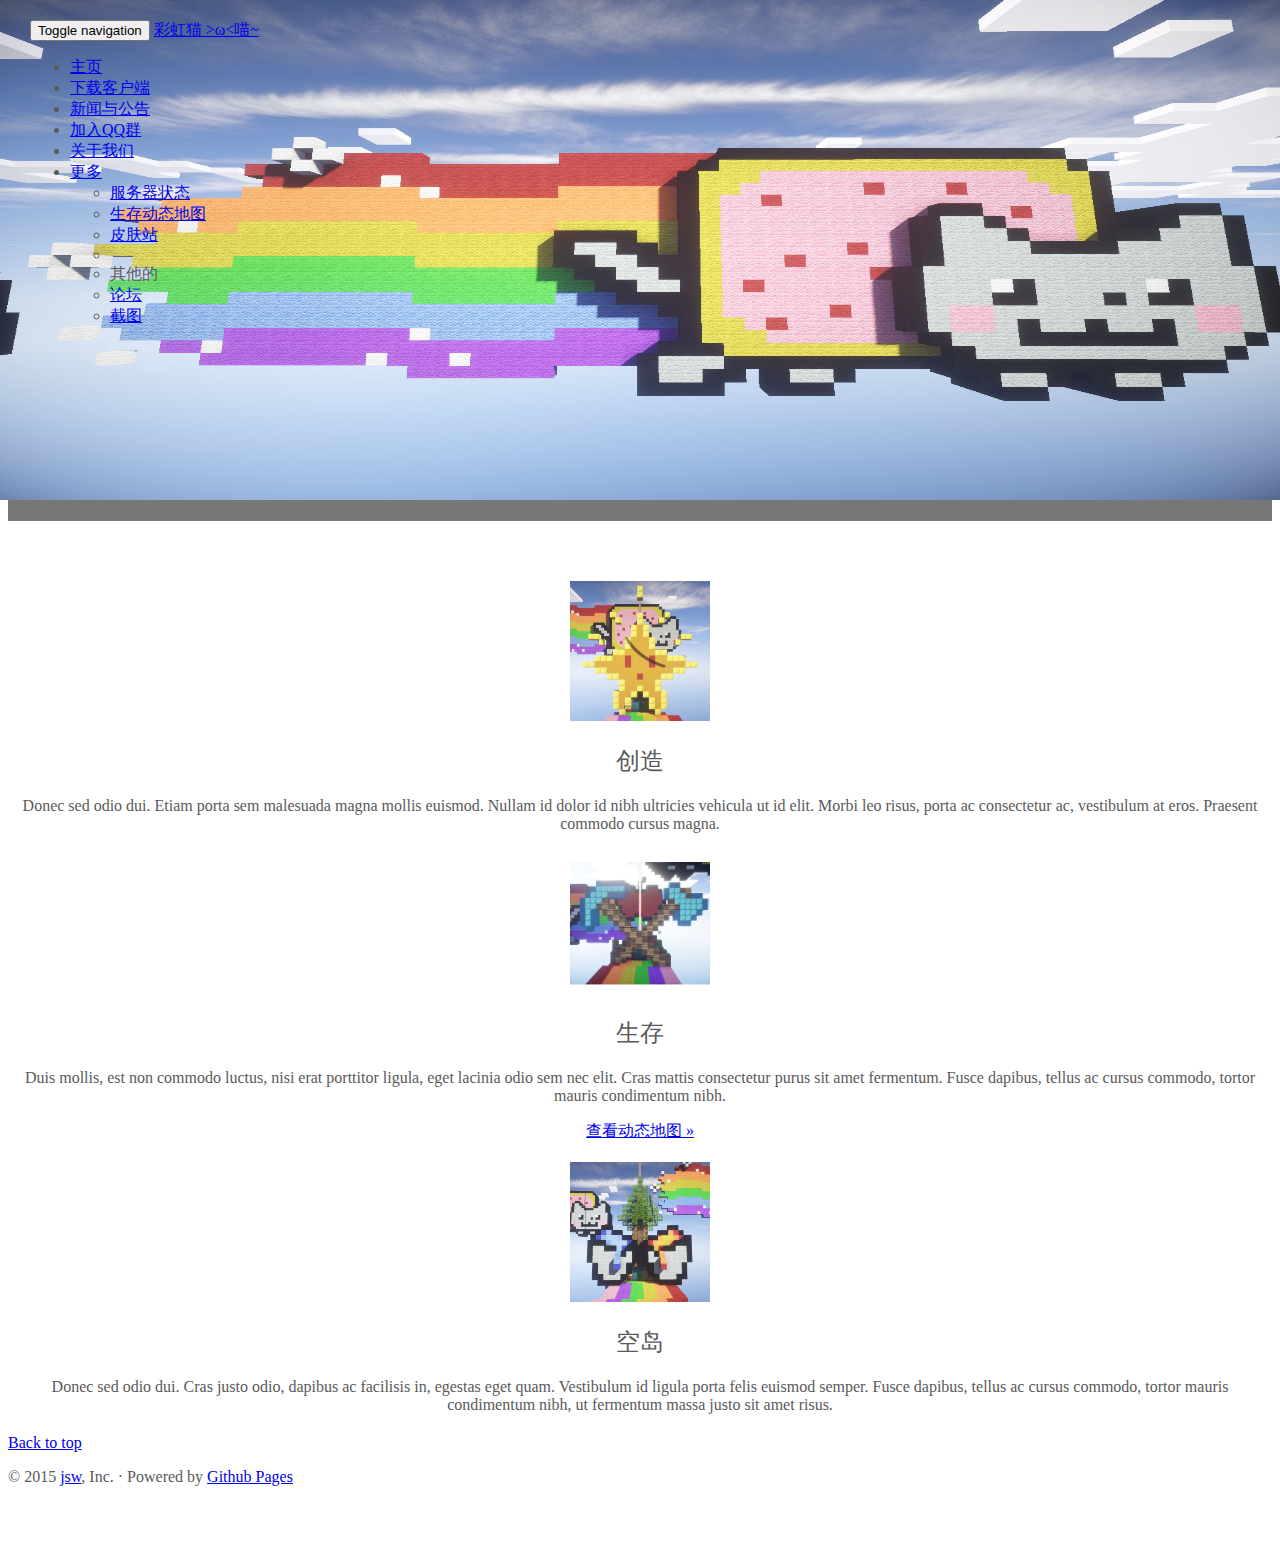
==== commit a818cc08: "copyleft" ====
--- a/index.html
+++ b/index.html
@@ -183,7 +183,7 @@
       <!-- FOOTER -->
       <footer>
         <p class="pull-right"><a href="#">Back to top</a></p>
-        <p>&copy; 2015 <a href="http://jsw3286.eu.org/">jsw</a>, Inc. &middot; <a href="#">Privacy</a> &middot; <a href="#">Terms</a></p>
+        <p>&copy; 2015 <a href="http://jsw3286.eu.org/">jsw</a>, Inc. &middot; Powered by <a href="http://pages.github.com/">Github Pages</a></p>
       </footer>
 
     </div><!-- /.container -->
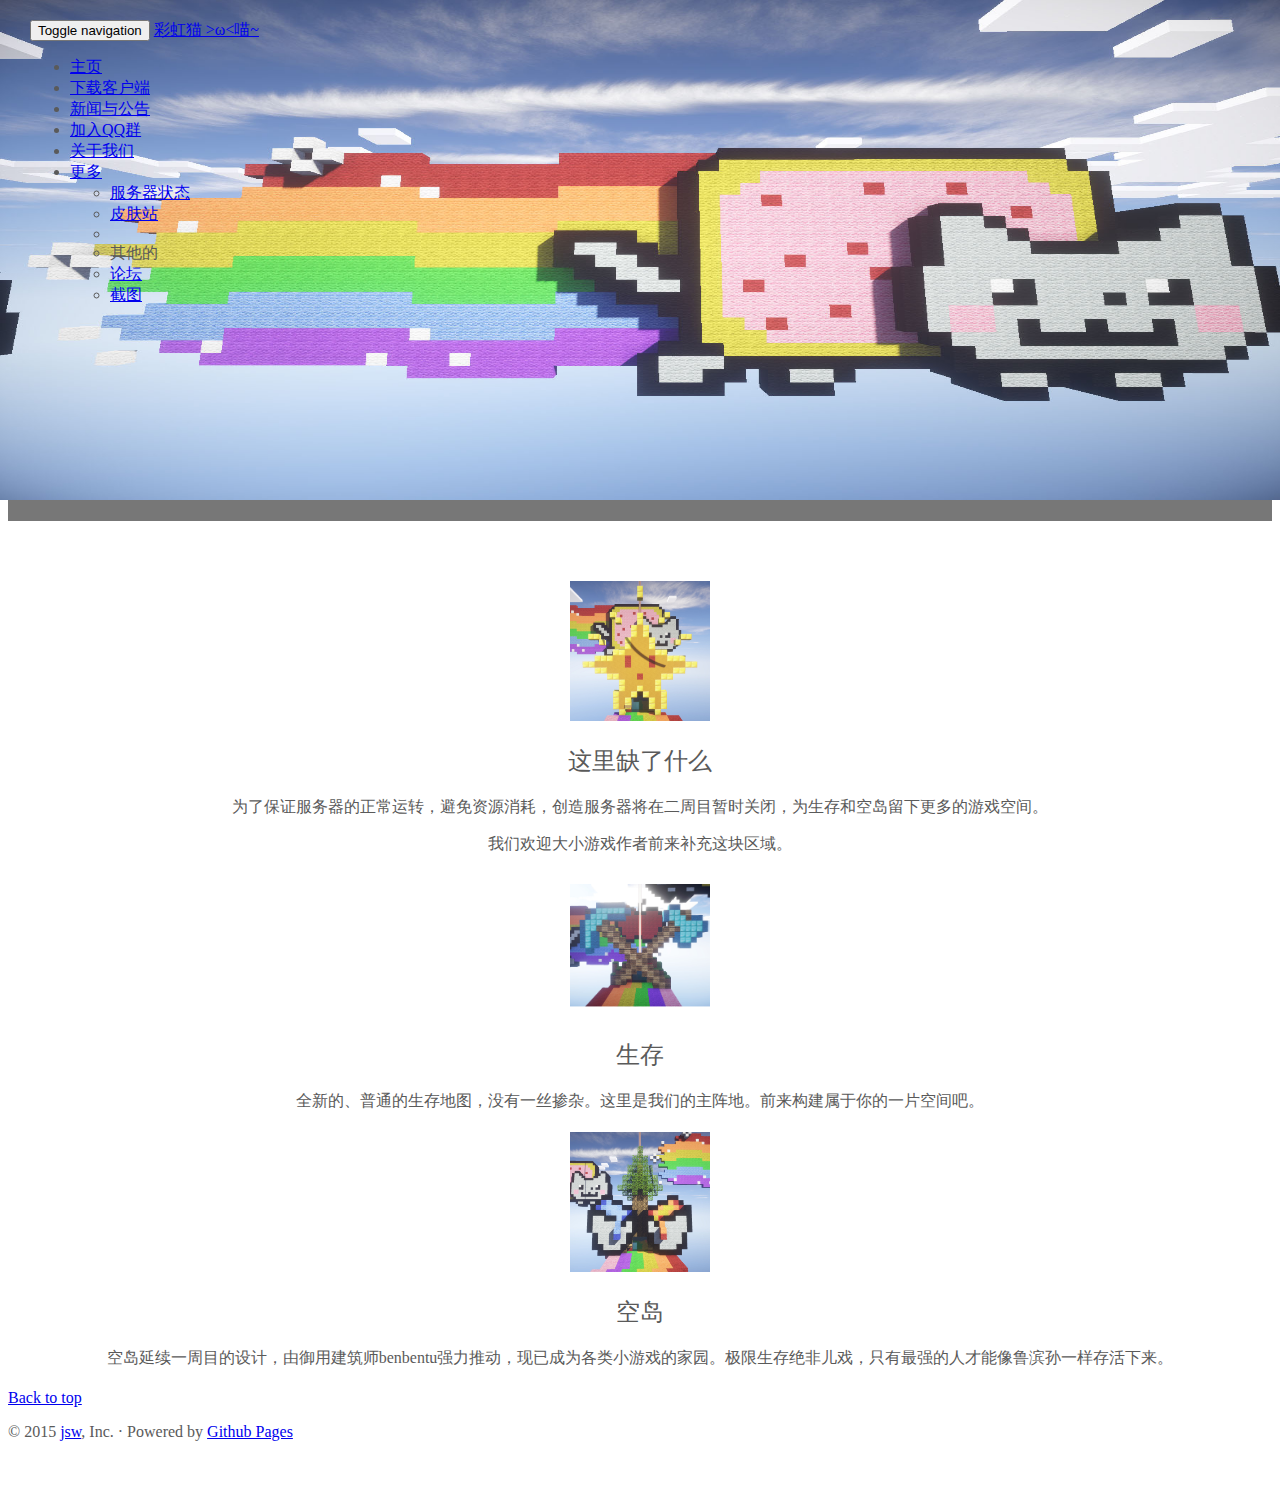
==== commit 455b99f9: "update" ====
--- a/index.html
+++ b/index.html
@@ -39,7 +39,6 @@
                   <a href="#" class="dropdown-toggle" data-toggle="dropdown" role="button" aria-expanded="false">更多 <span class="caret"></span></a>
                   <ul class="dropdown-menu" role="menu">
                     <li><a href="goto.html#status">服务器状态</a></li>
-                    <li><a href="goto.html#dynmap">生存动态地图</a></li>
                     <li><a href="goto.html#skin" target="_blank">皮肤站</a></li>
                     <li class="divider"></li>
                     <li class="dropdown-header">其他的</li>
@@ -71,8 +70,8 @@
           <div class="container">
             <div class="carousel-caption">
               <h1 style="background: url(static/image/png/bg_off.png) repeat;">新开始，新起点。</h1>
-              <p style="background: url(static/image/png/bg_off.png) repeat;">脱胎自“冰封雪域”服务器，支持多版本客户端，生存、创造、空岛等多种游戏模式力求为所有玩家提供最好的体验。</p>
-              <p style="background: url(static/image/png/bg_off.png) repeat;">服务器地址： nyancat.moe</p>
+              <p style="background: url(static/image/png/bg_off.png) repeat;">彩虹喵二周目已经起航，采用持续更新的1.8服务器，并证漏洞的跟进修复 。全新的地图，全新的创意空间。</p>
+              <p style="background: url(static/image/png/bg_off.png) repeat;">服务器地址： nyancat.moe，nyanyanya.moe</p>
               <p><a class="btn btn-lg btn-primary" href="goto.html#joinus" role="button" target="_blank">现在加入</a></p>
             </div>
           </div>
@@ -120,19 +119,19 @@
       <div class="row">
         <div class="col-lg-4">
           <img class="img-circle" src="static/image/jpg/creative.jpg" alt="Generic placeholder image" style="width: 140px; height: 140px;">
-          <h2>创造</h2>
-          <p>Donec sed odio dui. Etiam porta sem malesuada magna mollis euismod. Nullam id dolor id nibh ultricies vehicula ut id elit. Morbi leo risus, porta ac consectetur ac, vestibulum at eros. Praesent commodo cursus magna.</p>
+          <h2>这里缺了什么</h2>
+          <p style="font-size: 16px">为了保证服务器的正常运转，避免资源消耗，创造服务器将在二周目暂时关闭，为生存和空岛留下更多的游戏空间。</p>
+          <p style="font-size: 16px">我们欢迎大小游戏作者前来补充这块区域。</p>
         </div><!-- /.col-lg-4 -->
         <div class="col-lg-4">
           <img class="img-circle" src="static/image/jpg/survival.jpg" alt="Generic placeholder image" style="width: 140px; height: 140px;">
           <h2><span class="glyphicon glyphicon-star" aria-hidden="true"></span>生存<span class="glyphicon glyphicon-star" aria-hidden="true"></span></h2>
-          <p>Duis mollis, est non commodo luctus, nisi erat porttitor ligula, eget lacinia odio sem nec elit. Cras mattis consectetur purus sit amet fermentum. Fusce dapibus, tellus ac cursus commodo, tortor mauris condimentum nibh.</p>
-          <p><a class="btn btn-default" href="goto.html#dynmap" role="button">查看动态地图 &raquo;</a></p>
+          <p>全新的、普通的生存地图，没有一丝掺杂。这里是我们的主阵地。前来构建属于你的一片空间吧。</p>
         </div><!-- /.col-lg-4 -->
         <div class="col-lg-4">
           <img class="img-circle" src="static/image/jpg/skyblock.jpg" alt="Generic placeholder image" style="width: 140px; height: 140px;">
           <h2>空岛</h2>
-          <p>Donec sed odio dui. Cras justo odio, dapibus ac facilisis in, egestas eget quam. Vestibulum id ligula porta felis euismod semper. Fusce dapibus, tellus ac cursus commodo, tortor mauris condimentum nibh, ut fermentum massa justo sit amet risus.</p>
+          <p>空岛延续一周目的设计，由御用建筑师benbentu强力推动，现已成为各类小游戏的家园。极限生存绝非儿戏，只有最强的人才能像鲁滨孙一样存活下来。</p>
         </div><!-- /.col-lg-4 -->
       </div><!-- /.row -->
 
